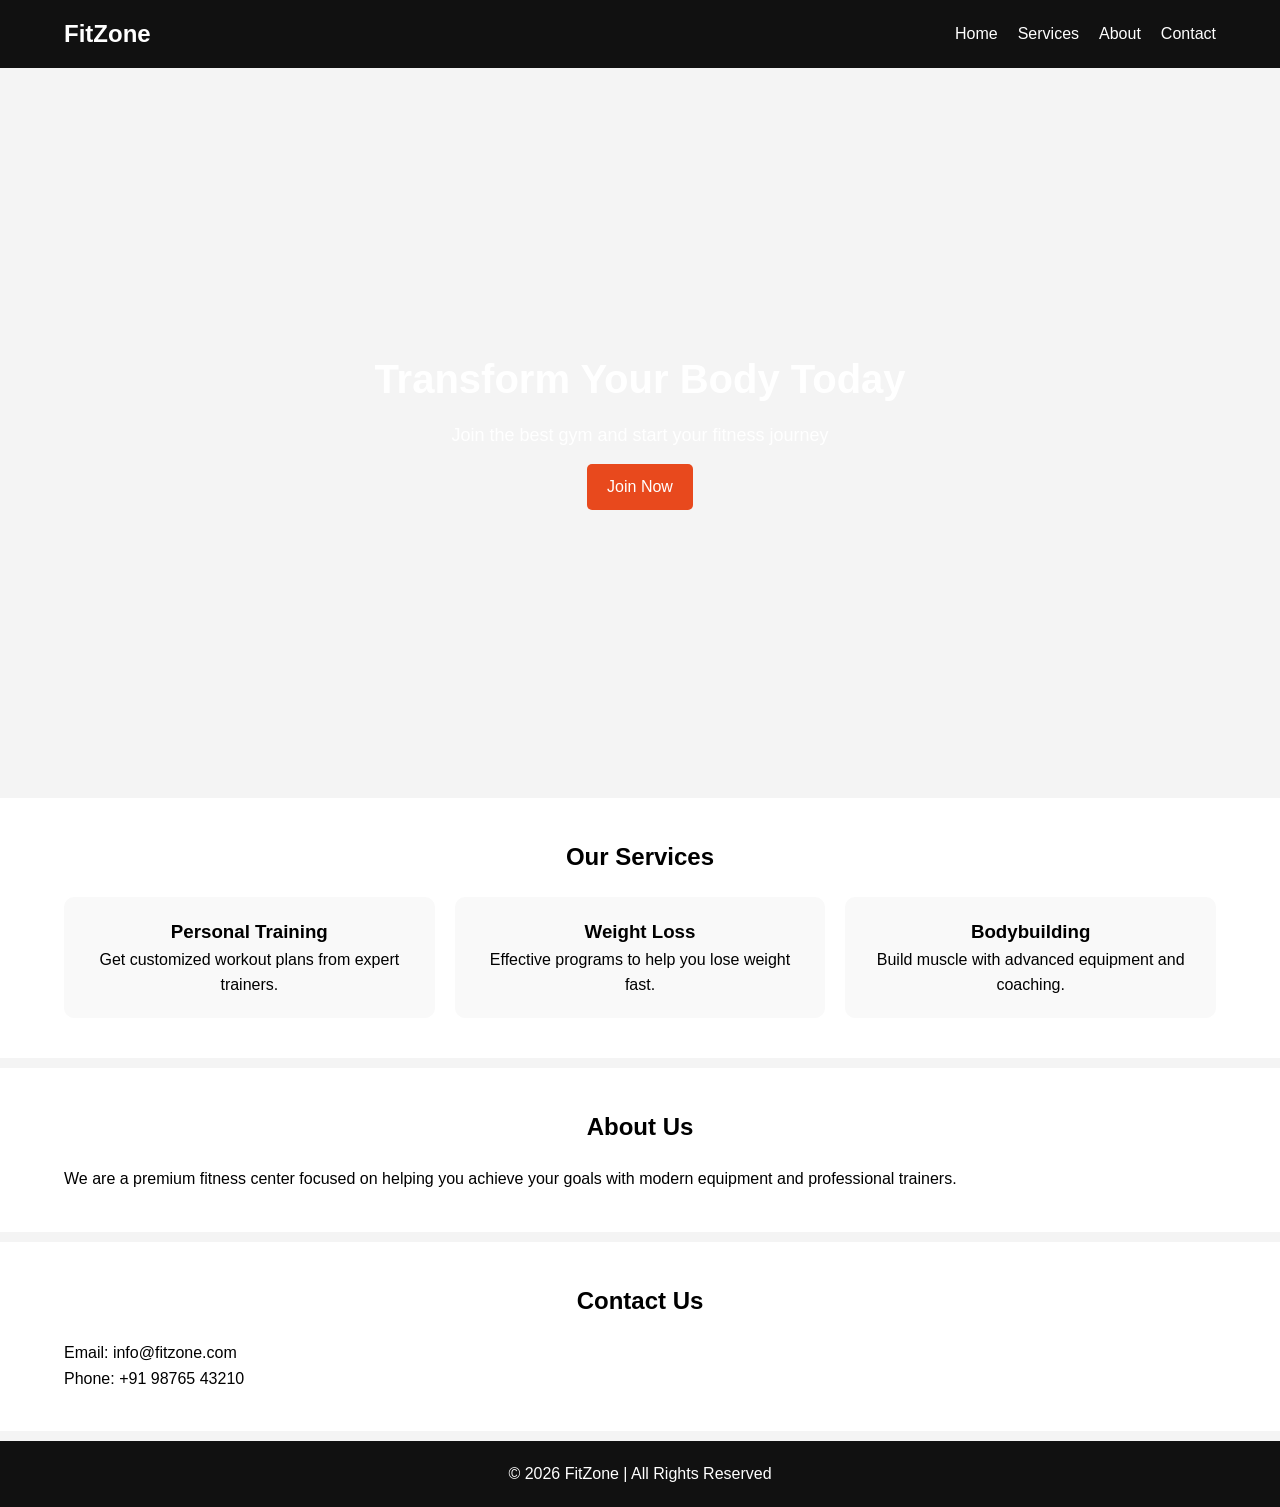
==== index.html @ a931d7ad "Init:first commit" ====
<!DOCTYPE html>
<html lang="en">
<head>
    <!-- Basic Meta Tags -->
    <meta charset="UTF-8">
    <meta name="viewport" content="width=device-width, initial-scale=1.0">
    <meta name="title" content="Best Fitness Gym | Stay Fit & Healthy">
    <meta name="description" content="Join the best fitness gym to achieve your health goals. Workout plans, expert trainers, and modern equipment.">
    <meta name="keywords" content="fitness, gym, workout, bodybuilding, health, weight loss">
    <meta name="author" content="Your Name">

    <!-- Open Graph (for social media) -->
    <meta property="og:title" content="Best Fitness Gym">
    <meta property="og:description" content="Transform your body with expert guidance and modern equipment.">
    <meta property="og:type" content="website">

    <title>Best Fitness Gym</title>

    <!-- CSS Styling -->
    <style>
        * {
            margin: 0;
            padding: 0;
            box-sizing: border-box;
            font-family: Arial, sans-serif;
        }

        body {
            line-height: 1.6;
            background-color: #f4f4f4;
        }

        header {
            background: #111;
            color: #fff;
            padding: 15px 0;
        }

        .container {
            width: 90%;
            margin: auto;
            overflow: hidden;
        }

        nav {
            display: flex;
            justify-content: space-between;
            align-items: center;
        }

        nav h1 {
            font-size: 24px;
        }

        nav ul {
            list-style: none;
            display: flex;
        }

        nav ul li {
            margin-left: 20px;
        }

        nav ul li a {
            color: #fff;
            text-decoration: none;
        }

        .hero {
            background: url('https://images.unsplash.com/photo-1554284126-aa88f22d8b74') no-repeat center/cover;
            height: 80vh;
            display: flex;
            align-items: center;
            justify-content: center;
            color: white;
            text-align: center;
        }

        .hero h2 {
            font-size: 40px;
            margin-bottom: 10px;
        }

        .hero p {
            font-size: 18px;
        }

        .btn {
            display: inline-block;
            margin-top: 15px;
            padding: 10px 20px;
            background: #e8491d;
            color: white;
            text-decoration: none;
            border-radius: 5px;
        }

        section {
            padding: 40px 0;
            background: #fff;
            margin-bottom: 10px;
        }

        .section-title {
            text-align: center;
            margin-bottom: 20px;
        }

        .services {
            display: flex;
            gap: 20px;
            flex-wrap: wrap;
        }

        .card {
            flex: 1;
            min-width: 250px;
            background: #f9f9f9;
            padding: 20px;
            border-radius: 10px;
            text-align: center;
        }

        footer {
            background: #111;
            color: #fff;
            text-align: center;
            padding: 20px 0;
        }
    </style>
</head>
<body>

    <!-- Header -->
    <header>
        <div class="container">
            <nav>
                <h1>FitZone</h1>
                <ul>
                    <li><a href="#home">Home</a></li>
                    <li><a href="#services">Services</a></li>
                    <li><a href="#about">About</a></li>
                    <li><a href="#contact">Contact</a></li>
                </ul>
            </nav>
        </div>
    </header>

    <!-- Hero Section -->
    <section class="hero" id="home">
        <div>
            <h2>Transform Your Body Today</h2>
            <p>Join the best gym and start your fitness journey</p>
            <a href="#contact" class="btn">Join Now</a>
        </div>
    </section>

    <!-- Services Section -->
    <section id="services">
        <div class="container">
            <h2 class="section-title">Our Services</h2>
            <div class="services">
                <div class="card">
                    <h3>Personal Training</h3>
                    <p>Get customized workout plans from expert trainers.</p>
                </div>
                <div class="card">
                    <h3>Weight Loss</h3>
                    <p>Effective programs to help you lose weight fast.</p>
                </div>
                <div class="card">
                    <h3>Bodybuilding</h3>
                    <p>Build muscle with advanced equipment and coaching.</p>
                </div>
            </div>
        </div>
    </section>

    <!-- About Section -->
    <section id="about">
        <div class="container">
            <h2 class="section-title">About Us</h2>
            <p>We are a premium fitness center focused on helping you achieve your goals with modern equipment and professional trainers.</p>
        </div>
    </section>

    <!-- Contact Section -->
    <section id="contact">
        <div class="container">
            <h2 class="section-title">Contact Us</h2>
            <p>Email: info@fitzone.com</p>
            <p>Phone: +91 98765 43210</p>
        </div>
    </section>

    <!-- Footer -->
    <footer>
        <p>© 2026 FitZone | All Rights Reserved</p>
    </footer>

</body>
</html>
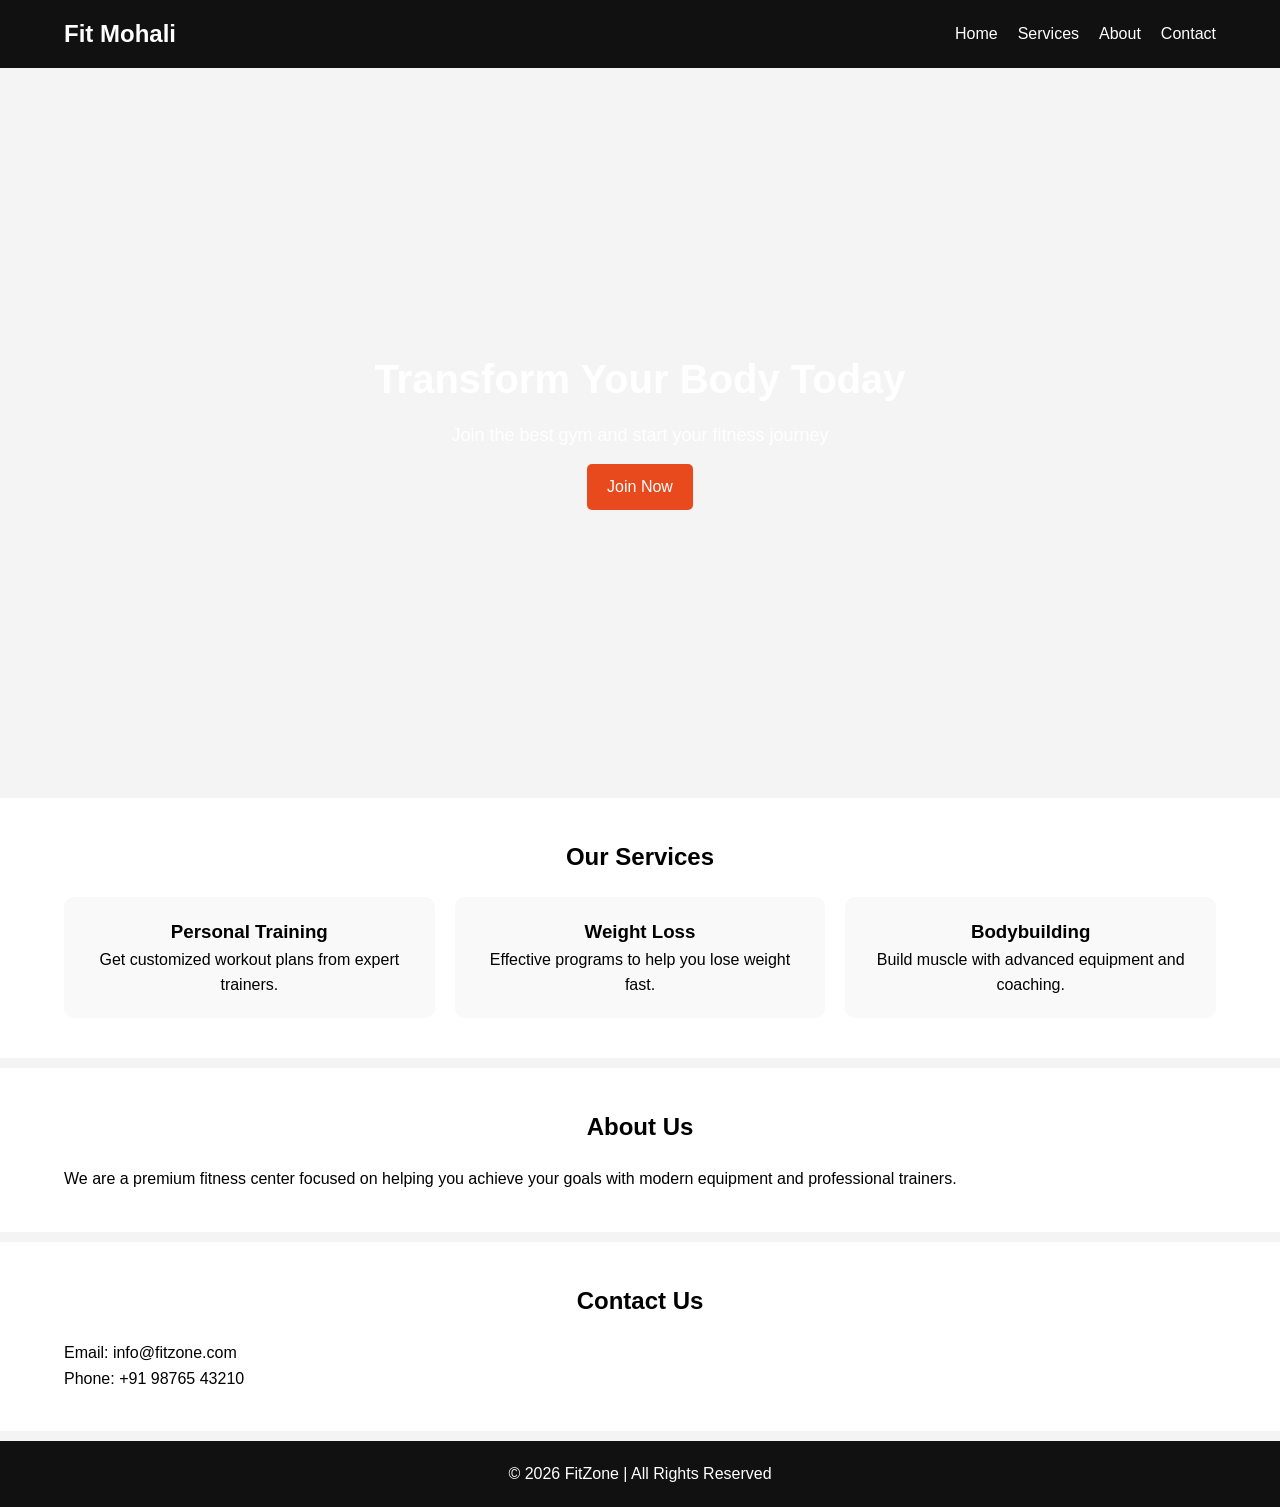
==== commit dcd89b5d: "h1 changed" ====
--- a/index.html
+++ b/index.html
@@ -135,7 +135,7 @@
     <header>
         <div class="container">
             <nav>
-                <h1>FitZone</h1>
+                <h1>Fit Mohali</h1>
                 <ul>
                     <li><a href="#home">Home</a></li>
                     <li><a href="#services">Services</a></li>
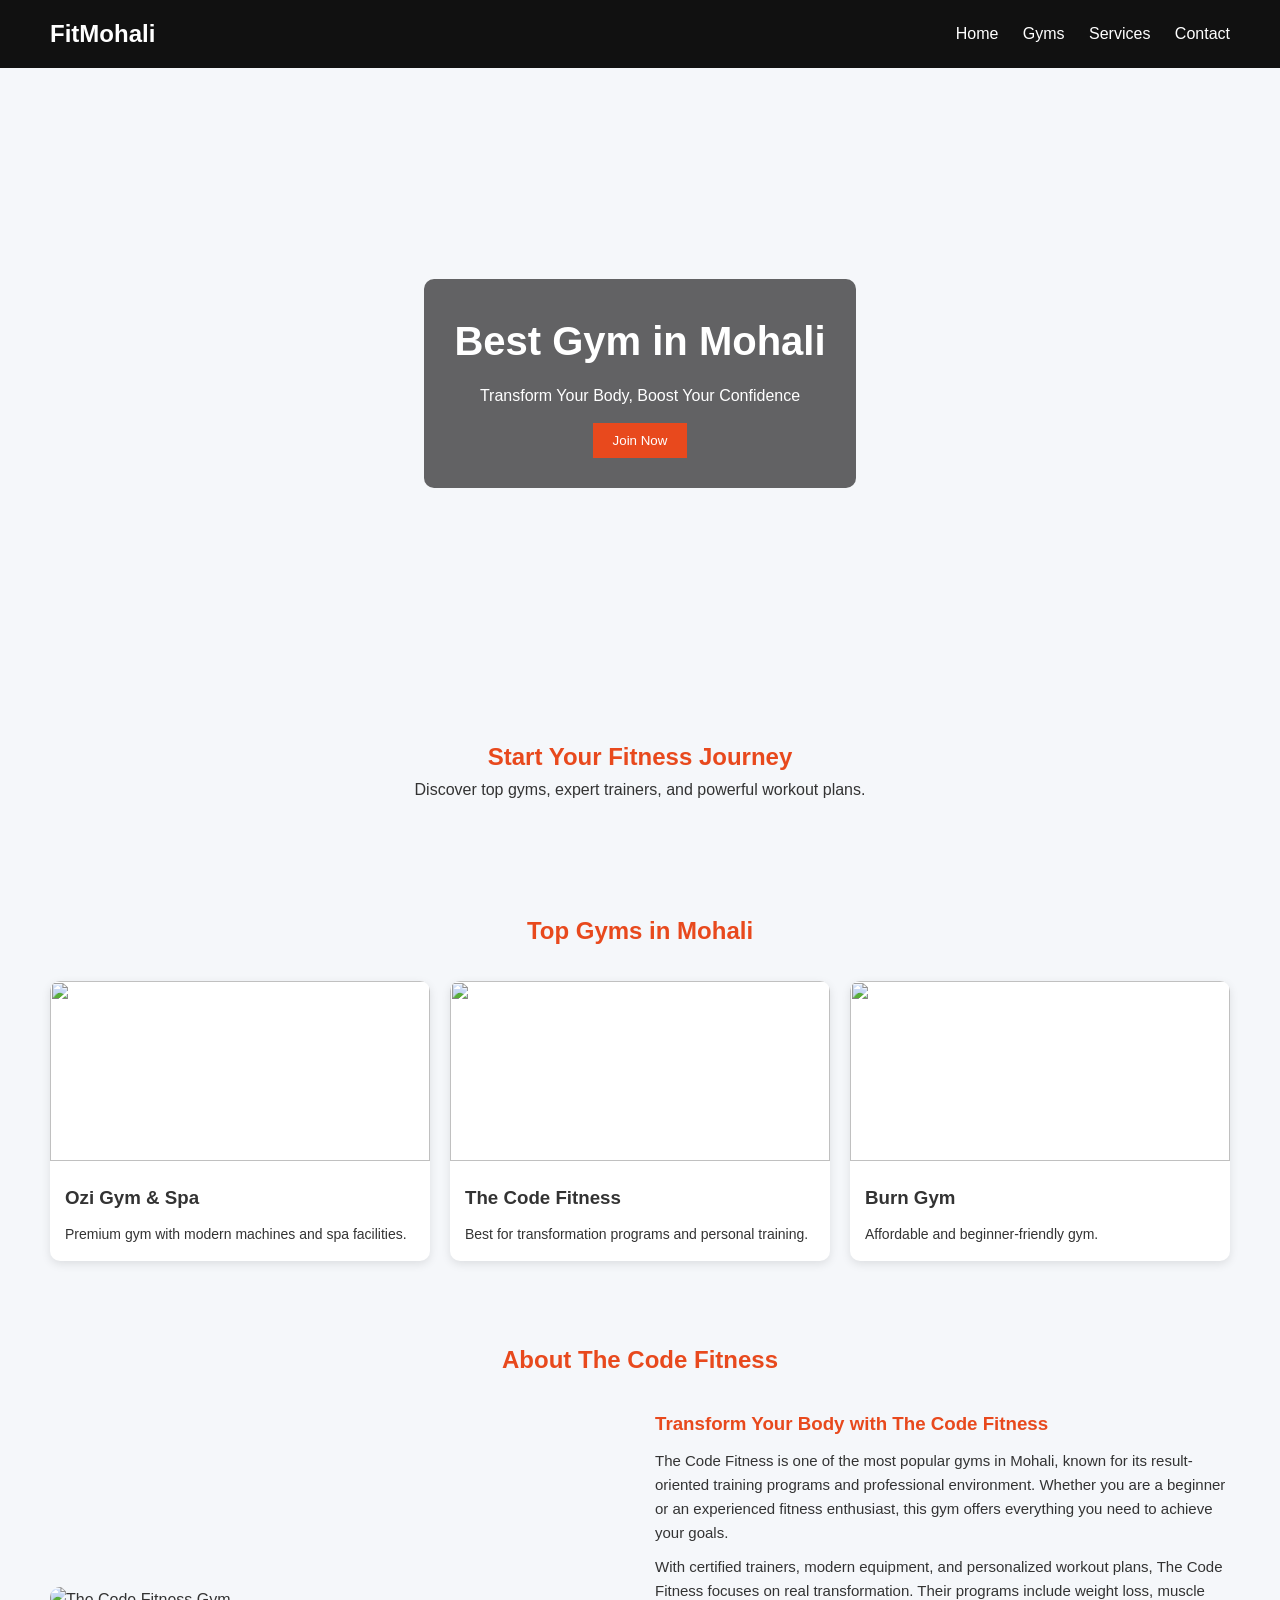
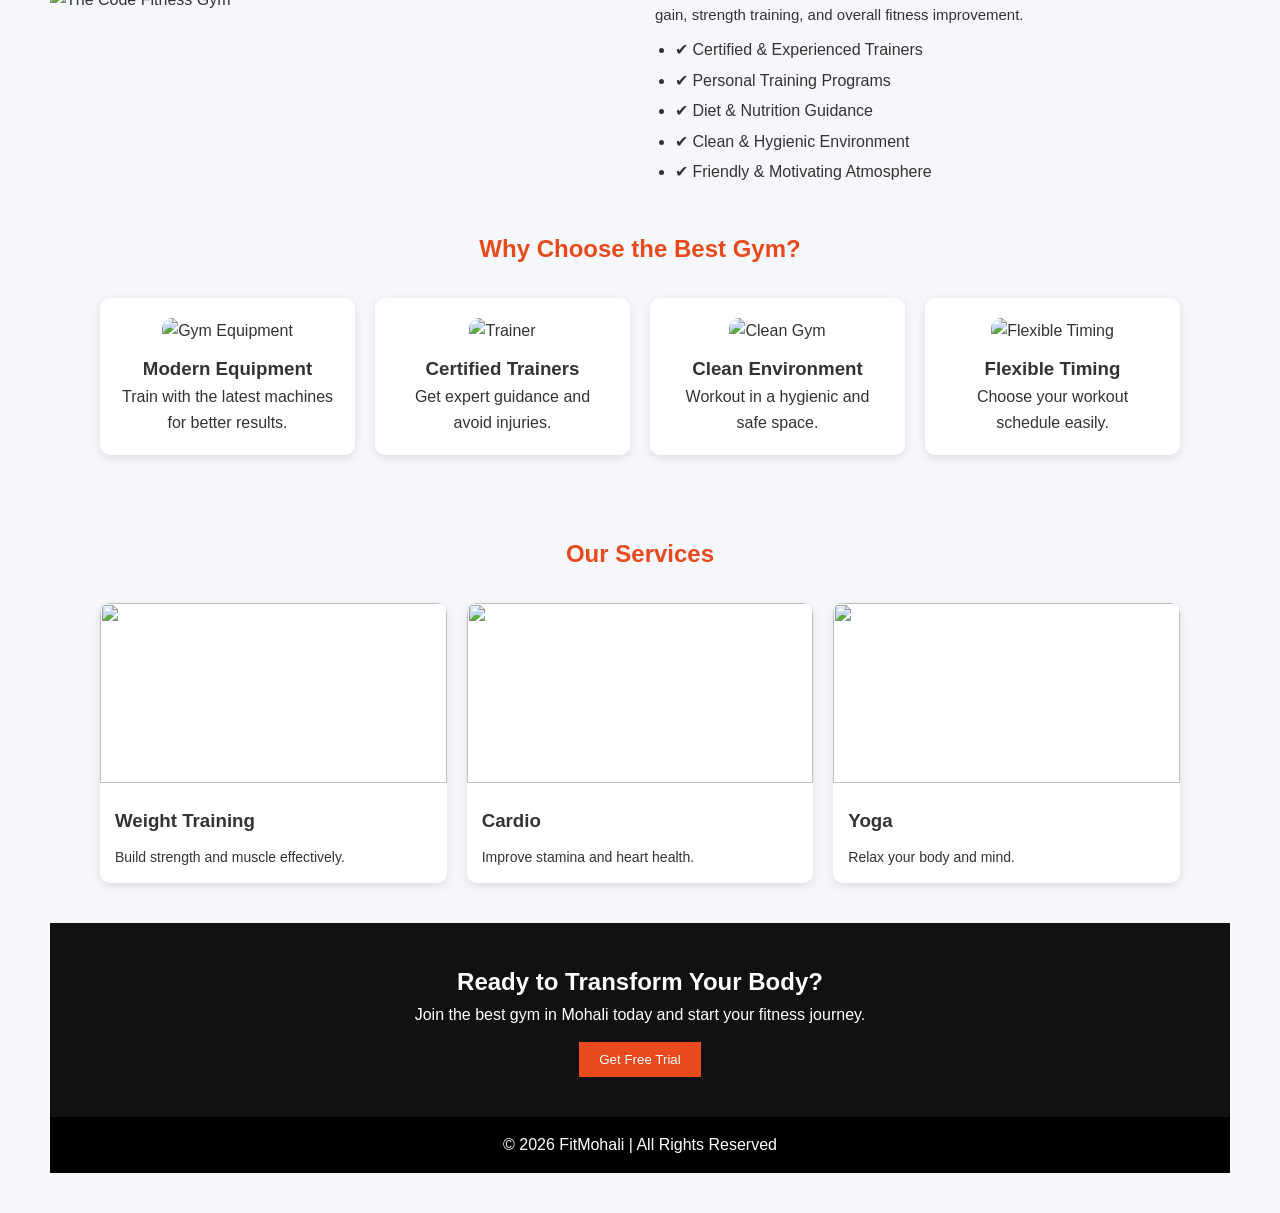
==== commit 341c6e46: "Home page desgined and blog page added" ====
--- a/index.html
+++ b/index.html
@@ -1,202 +1,381 @@
 <!DOCTYPE html>
 <html lang="en">
 <head>
-    <!-- Basic Meta Tags -->
-    <meta charset="UTF-8">
-    <meta name="viewport" content="width=device-width, initial-scale=1.0">
-    <meta name="title" content="Best Fitness Gym | Stay Fit & Healthy">
-    <meta name="description" content="Join the best fitness gym to achieve your health goals. Workout plans, expert trainers, and modern equipment.">
-    <meta name="keywords" content="fitness, gym, workout, bodybuilding, health, weight loss">
-    <meta name="author" content="Your Name">
-
-    <!-- Open Graph (for social media) -->
-    <meta property="og:title" content="Best Fitness Gym">
-    <meta property="og:description" content="Transform your body with expert guidance and modern equipment.">
-    <meta property="og:type" content="website">
-
-    <title>Best Fitness Gym</title>
-
-    <!-- CSS Styling -->
-    <style>
-        * {
-            margin: 0;
-            padding: 0;
-            box-sizing: border-box;
-            font-family: Arial, sans-serif;
-        }
-
-        body {
-            line-height: 1.6;
-            background-color: #f4f4f4;
-        }
-
-        header {
-            background: #111;
-            color: #fff;
-            padding: 15px 0;
-        }
-
-        .container {
-            width: 90%;
-            margin: auto;
-            overflow: hidden;
-        }
-
-        nav {
-            display: flex;
-            justify-content: space-between;
-            align-items: center;
-        }
-
-        nav h1 {
-            font-size: 24px;
-        }
-
-        nav ul {
-            list-style: none;
-            display: flex;
-        }
-
-        nav ul li {
-            margin-left: 20px;
-        }
-
-        nav ul li a {
-            color: #fff;
-            text-decoration: none;
-        }
-
-        .hero {
-            background: url('https://images.unsplash.com/photo-1554284126-aa88f22d8b74') no-repeat center/cover;
-            height: 80vh;
-            display: flex;
-            align-items: center;
-            justify-content: center;
-            color: white;
-            text-align: center;
-        }
-
-        .hero h2 {
-            font-size: 40px;
-            margin-bottom: 10px;
-        }
-
-        .hero p {
-            font-size: 18px;
-        }
-
-        .btn {
-            display: inline-block;
-            margin-top: 15px;
-            padding: 10px 20px;
-            background: #e8491d;
-            color: white;
-            text-decoration: none;
-            border-radius: 5px;
-        }
-
-        section {
-            padding: 40px 0;
-            background: #fff;
-            margin-bottom: 10px;
-        }
-
-        .section-title {
-            text-align: center;
-            margin-bottom: 20px;
-        }
-
-        .services {
-            display: flex;
-            gap: 20px;
-            flex-wrap: wrap;
-        }
-
-        .card {
-            flex: 1;
-            min-width: 250px;
-            background: #f9f9f9;
-            padding: 20px;
-            border-radius: 10px;
-            text-align: center;
-        }
-
-        footer {
-            background: #111;
-            color: #fff;
-            text-align: center;
-            padding: 20px 0;
-        }
-    </style>
+<meta charset="UTF-8">
+<meta name="viewport" content="width=device-width, initial-scale=1.0">
+
+<title>Best Gym in Mohali</title>
+
+<style>
+*{margin:0;padding:0;box-sizing:border-box;font-family:Arial,sans-serif;}
+body{background:#f5f7fa;color:#333;line-height:1.6;}
+
+/* NAVBAR */
+nav{
+    background:#111;
+    padding:15px 50px;
+    display:flex;
+    justify-content:space-between;
+    align-items:center;
+}
+nav h2{color:#fff;}
+nav a{
+    color:#fff;
+    margin-left:20px;
+    text-decoration:none;
+}
+
+/* HERO */
+.hero{
+    height:70vh;
+    background:url('https://images.unsplash.com/photo-1571902943202-507ec2618e8f') center/cover no-repeat;
+    display:flex;
+    align-items:center;
+    justify-content:center;
+    text-align:center;
+    color:#fff;
+}
+.hero div{
+    background:rgba(0,0,0,0.6);
+    padding:30px;
+    border-radius:10px;
+}
+.hero h1{font-size:40px;margin-bottom:10px;}
+.hero p{margin-bottom:15px;}
+.hero button{
+    padding:10px 20px;
+    background:#e8491d;
+    border:none;
+    color:#fff;
+    cursor:pointer;
+}
+
+/* SECTION */
+section{padding:40px 50px;}
+.section-title{
+    text-align:center;
+    margin-bottom:30px;
+}
+.section-title h2{color:#e8491d;}
+
+/* GRID */
+.grid{
+    display:grid;
+    grid-template-columns:repeat(auto-fit,minmax(250px,1fr));
+    gap:20px;
+}
+
+/* CARD */
+.card{
+    background:#fff;
+    border-radius:10px;
+    overflow:hidden;
+    box-shadow:0 3px 10px rgba(0,0,0,0.1);
+}
+.card img{
+    width:100%;
+    height:180px;
+    object-fit:cover;
+}
+.card-content{
+    padding:15px;
+}
+.card-content h3{margin-bottom:10px;}
+.card-content p{font-size:14px;}
+
+/* FEATURES */
+.features{
+    background:#fff;
+    border-radius:10px;
+    padding:20px;
+}
+.features ul{margin-left:20px;}
+
+/* CTA */
+.cta{
+    background:#111;
+    color:#fff;
+    text-align:center;
+    padding:40px;
+}
+.cta button{
+    margin-top:15px;
+    padding:10px 20px;
+    background:#e8491d;
+    border:none;
+    color:#fff;
+    cursor:pointer;
+}
+
+/* FOOTER */
+footer{
+    background:#000;
+    color:#fff;
+    text-align:center;
+    padding:15px;
+}
+.features {
+    background:#fff;
+    border-radius:10px;
+    padding:20px;
+    text-align:center;
+    box-shadow:0 3px 10px rgba(0,0,0,0.1);
+    transition:0.3s;
+}
+
+.features:hover {
+    transform:translateY(-5px);
+}
+
+.features img {
+    width:100%;
+    height:150px;
+    object-fit:cover;
+    border-radius:10px;
+    margin-bottom:10px;
+}
+/* About us section */
+.about-container{
+    display:flex;
+    align-items:center;
+    gap:30px;
+    flex-wrap:wrap;
+}
+
+.about-img{
+    flex:1;
+}
+
+.about-img img{
+    width:100%;
+    border-radius:10px;
+    height:300px;
+    object-fit:cover;
+}
+
+.about-content{
+    flex:1;
+}
+
+.about-content h3{
+    margin-bottom:10px;
+    color:#e8491d;
+}
+
+.about-content p{
+    margin-bottom:10px;
+    font-size:15px;
+}
+
+.about-content ul{
+    margin-top:10px;
+    margin-left:20px;
+}
+
+.about-content ul li{
+    margin-bottom:5px;
+}
+
+/* MOBILE */
+@media(max-width:768px){
+    .about-container{
+        flex-direction:column;
+    }
+}
+/* RESPONSIVE */
+@media(max-width:768px){
+    .hero h1{font-size:28px;}
+}
+</style>
+
 </head>
 <body>
 
-    <!-- Header -->
-    <header>
-        <div class="container">
-            <nav>
-                <h1>Fit Mohali</h1>
-                <ul>
-                    <li><a href="#home">Home</a></li>
-                    <li><a href="#services">Services</a></li>
-                    <li><a href="#about">About</a></li>
-                    <li><a href="#contact">Contact</a></li>
-                </ul>
-            </nav>
-        </div>
-    </header>
-
-    <!-- Hero Section -->
-    <section class="hero" id="home">
-        <div>
-            <h2>Transform Your Body Today</h2>
-            <p>Join the best gym and start your fitness journey</p>
-            <a href="#contact" class="btn">Join Now</a>
-        </div>
-    </section>
-
-    <!-- Services Section -->
-    <section id="services">
-        <div class="container">
-            <h2 class="section-title">Our Services</h2>
-            <div class="services">
-                <div class="card">
-                    <h3>Personal Training</h3>
-                    <p>Get customized workout plans from expert trainers.</p>
-                </div>
-                <div class="card">
-                    <h3>Weight Loss</h3>
-                    <p>Effective programs to help you lose weight fast.</p>
-                </div>
-                <div class="card">
-                    <h3>Bodybuilding</h3>
-                    <p>Build muscle with advanced equipment and coaching.</p>
-                </div>
-            </div>
-        </div>
-    </section>
-
-    <!-- About Section -->
-    <section id="about">
-        <div class="container">
-            <h2 class="section-title">About Us</h2>
-            <p>We are a premium fitness center focused on helping you achieve your goals with modern equipment and professional trainers.</p>
-        </div>
-    </section>
-
-    <!-- Contact Section -->
-    <section id="contact">
-        <div class="container">
-            <h2 class="section-title">Contact Us</h2>
-            <p>Email: info@fitzone.com</p>
-            <p>Phone: +91 98765 43210</p>
-        </div>
-    </section>
-
-    <!-- Footer -->
-    <footer>
-        <p>© 2026 FitZone | All Rights Reserved</p>
-    </footer>
+<!-- NAVBAR -->
+<nav>
+    <h2>FitMohali</h2>
+    <div>
+        <a href="#">Home</a>
+        <a href="#">Gyms</a>
+        <a href="#">Services</a>
+        <a href="#">Contact</a>
+    </div>
+</nav>
+
+<!-- HERO -->
+<section class="hero">
+    <div>
+        <h1>Best Gym in Mohali</h1>
+        <p>Transform Your Body, Boost Your Confidence</p>
+        <button>Join Now</button>
+    </div>
+</section>
+
+<!-- INTRO -->
+<section>
+    <div class="section-title">
+        <h2>Start Your Fitness Journey</h2>
+        <p>Discover top gyms, expert trainers, and powerful workout plans.</p>
+    </div>
+</section>
+
+<!-- TOP GYMS -->
+<section>
+    <div class="section-title">
+        <h2>Top Gyms in Mohali</h2>
+    </div>
+
+    <div class="grid">
+
+        <div class="card">
+            <img src="https://images.pexels.com/photos/35567443/pexels-photo-35567443.jpeg?_gl=1*1nh0to8*_ga*NTYzMDc1MDg0LjE3NzY2MTMxMTc.*_ga_8JE65Q40S6*czE3NzY2MTMxMTYkbzEkZzEkdDE3NzY2MTMxMjUkajUxJGwwJGgw">
+            <div class="card-content">
+                <h3>Ozi Gym & Spa</h3>
+                <p>Premium gym with modern machines and spa facilities.</p>
+            </div>
+        </div>
+
+        <div class="card">
+            <img src="https://images.unsplash.com/photo-1517836357463-d25dfeac3438">
+            <div class="card-content">
+                <h3>The Code Fitness</h3>
+                <p>Best for transformation programs and personal training.</p>
+            </div>
+        </div>
+
+        <div class="card">
+            <img src="https://images.pexels.com/photos/13018400/pexels-photo-13018400.jpeg">
+            <div class="card-content">
+                <h3>Burn Gym</h3>
+                <p>Affordable and beginner-friendly gym.</p>
+            </div>
+        </div>
+
+    </div>
+</section>
+<section class="about">
+    
+    <div class="section-title">
+        <h2>About The Code Fitness</h2>
+    </div>
+
+    <div class="about-container">
+
+        <!-- IMAGE -->
+        <div class="about-img">
+            <img src="https://images.unsplash.com/photo-1571019614242-c5c5dee9f50b" alt="The Code Fitness Gym">
+        </div>
+
+        <!-- CONTENT -->
+        <div class="about-content">
+            <h3>Transform Your Body with The Code Fitness</h3>
+
+            <p>
+                The Code Fitness is one of the most popular gyms in Mohali, known for its 
+                result-oriented training programs and professional environment. Whether you are a beginner 
+                or an experienced fitness enthusiast, this gym offers everything you need to achieve your goals.
+            </p>
+
+            <p>
+                With certified trainers, modern equipment, and personalized workout plans, The Code Fitness 
+                focuses on real transformation. Their programs include weight loss, muscle gain, strength training, 
+                and overall fitness improvement.
+            </p>
+
+            <ul>
+                <li>✔ Certified & Experienced Trainers</li>
+                <li>✔ Personal Training Programs</li>
+                <li>✔ Diet & Nutrition Guidance</li>
+                <li>✔ Clean & Hygienic Environment</li>
+                <li>✔ Friendly & Motivating Atmosphere</li>
+            </ul>
+
+        </div>
+
+    </div>
+
+
+<!-- FEATURES -->
+<section>
+    <div class="section-title">
+        <h2>Why Choose the Best Gym?</h2>
+    </div>
+
+    <div class="grid">
+
+        <div class="features">
+            <img src="https://images.unsplash.com/photo-1583454110551-21f2fa2afe61" alt="Gym Equipment">
+            <h3>Modern Equipment</h3>
+            <p>Train with the latest machines for better results.</p>
+        </div>
+
+        <div class="features">
+            <img src="https://images.unsplash.com/photo-1571019613454-1cb2f99b2d8b" alt="Trainer">
+            <h3>Certified Trainers</h3>
+            <p>Get expert guidance and avoid injuries.</p>
+        </div>
+
+        <div class="features">
+            <img src="https://images.unsplash.com/photo-1599058917212-d750089bc07e" alt="Clean Gym">
+            <h3>Clean Environment</h3>
+            <p>Workout in a hygienic and safe space.</p>
+        </div>
+
+        <div class="features">
+            <img src="https://images.unsplash.com/photo-1558611848-73f7eb4001a1" alt="Flexible Timing">
+            <h3>Flexible Timing</h3>
+            <p>Choose your workout schedule easily.</p>
+        </div>
+
+    </div>
+</section>
+
+<!-- SERVICES -->
+<section>
+    <div class="section-title">
+        <h2>Our Services</h2>
+    </div>
+
+    <div class="grid">
+
+        <div class="card">
+            <img src="https://images.unsplash.com/photo-1554284126-aa88f22d8b74">
+            <div class="card-content">
+                <h3>Weight Training</h3>
+                <p>Build strength and muscle effectively.</p>
+            </div>
+        </div>
+
+        <div class="card">
+            <img src="https://images.unsplash.com/photo-1550345332-09e3ac987658">
+            <div class="card-content">
+                <h3>Cardio</h3>
+                <p>Improve stamina and heart health.</p>
+            </div>
+        </div>
+
+        <div class="card">
+            <img src="https://images.unsplash.com/photo-1549576490-b0b4831ef60a">
+            <div class="card-content">
+                <h3>Yoga</h3>
+                <p>Relax your body and mind.</p>
+            </div>
+        </div>
+
+    </div>
+</section>
+
+<!-- CTA -->
+<section class="cta">
+    <h2>Ready to Transform Your Body?</h2>
+    <p>Join the best gym in Mohali today and start your fitness journey.</p>
+    <button>Get Free Trial</button>
+</section>
+
+<!-- FOOTER -->
+<footer>
+    <p>© 2026 FitMohali | All Rights Reserved</p>
+</footer>
 
 </body>
-</html>
+</html>
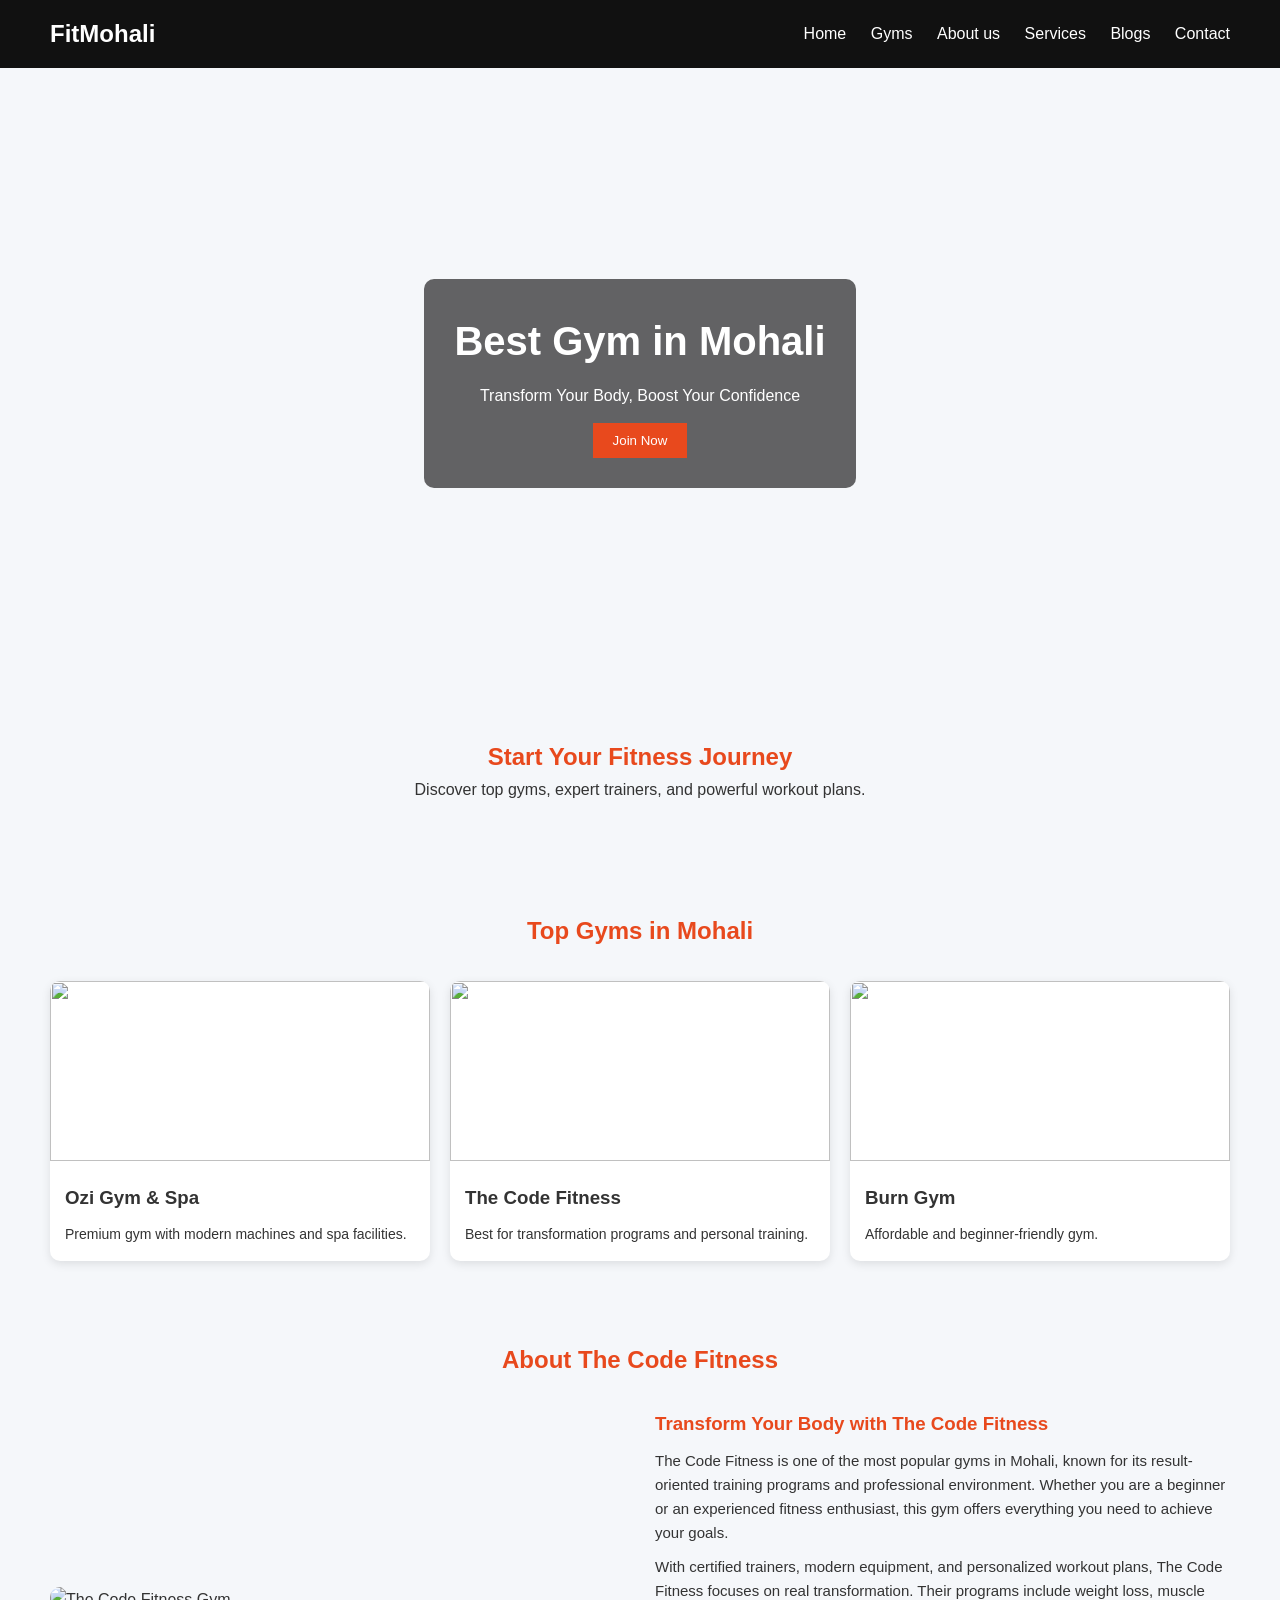
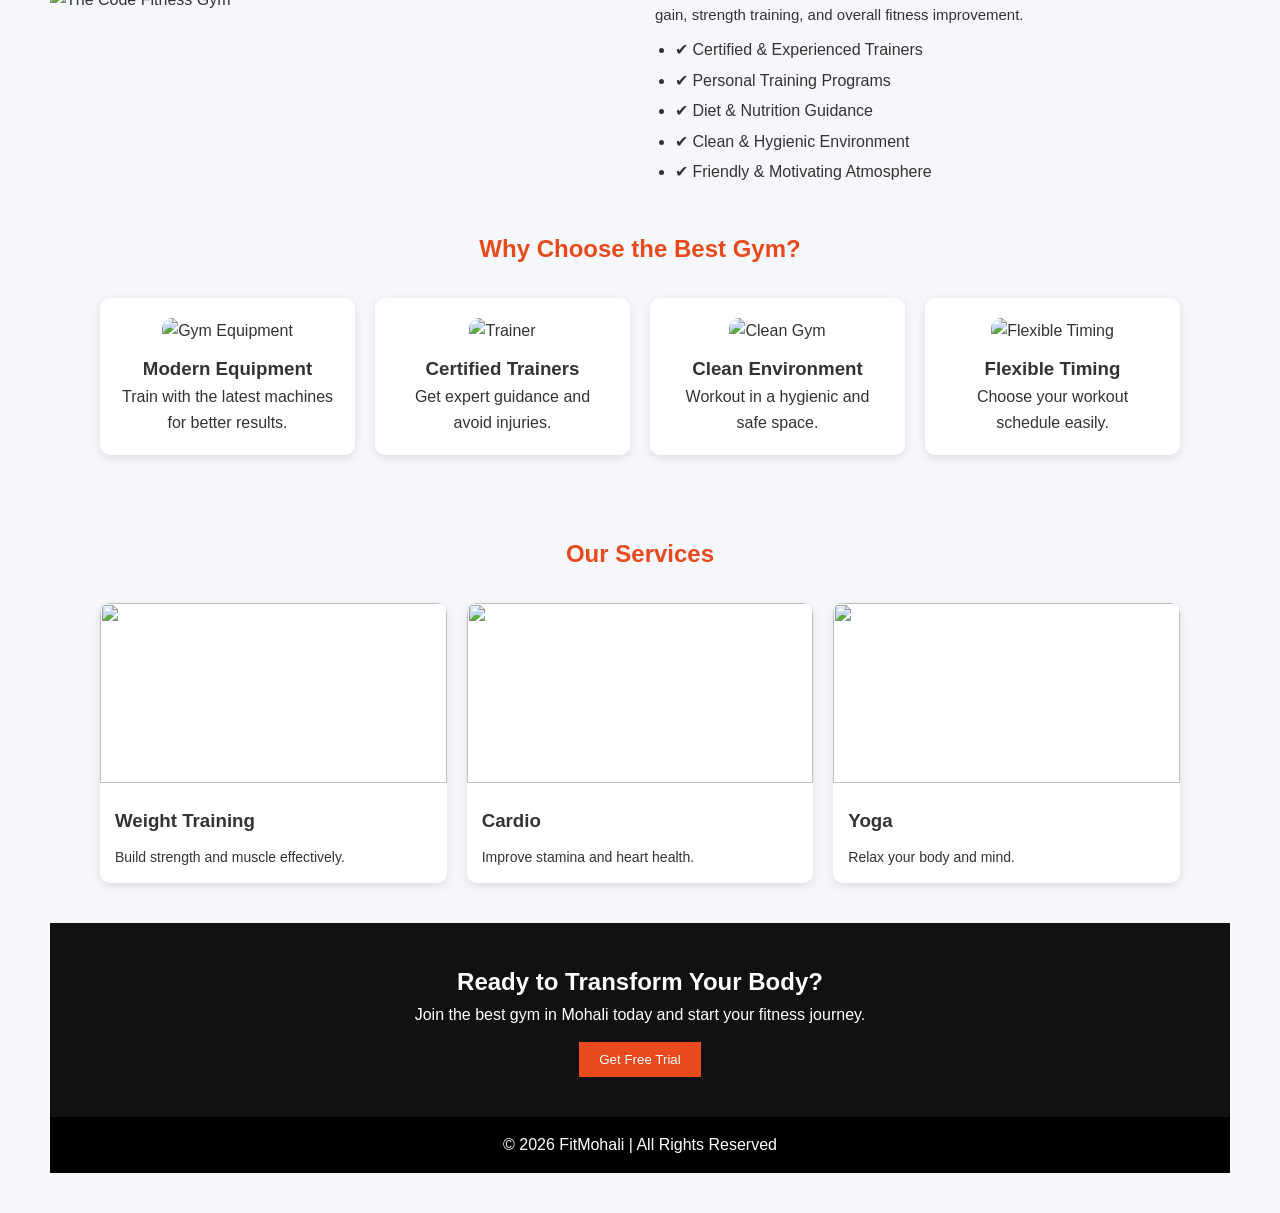
==== commit 8bd99fcc: "Feat:sitemaps added Co-authored-by: Copilot <copilot@github.com>" ====
--- a/index.html
+++ b/index.html
@@ -195,10 +195,12 @@
 <nav>
     <h2>FitMohali</h2>
     <div>
-        <a href="#">Home</a>
-        <a href="#">Gyms</a>
-        <a href="#">Services</a>
-        <a href="#">Contact</a>
+        <a href="/">Home</a>
+        <a href="/gym.html">Gyms</a>
+        <a href="/about-us.html">About us</a>
+        <a href="/service.html">Services</a>
+        <a href="/blogs/">Blogs</a>
+        <a href="/contact.html">Contact</a>
     </div>
 </nav>
 
